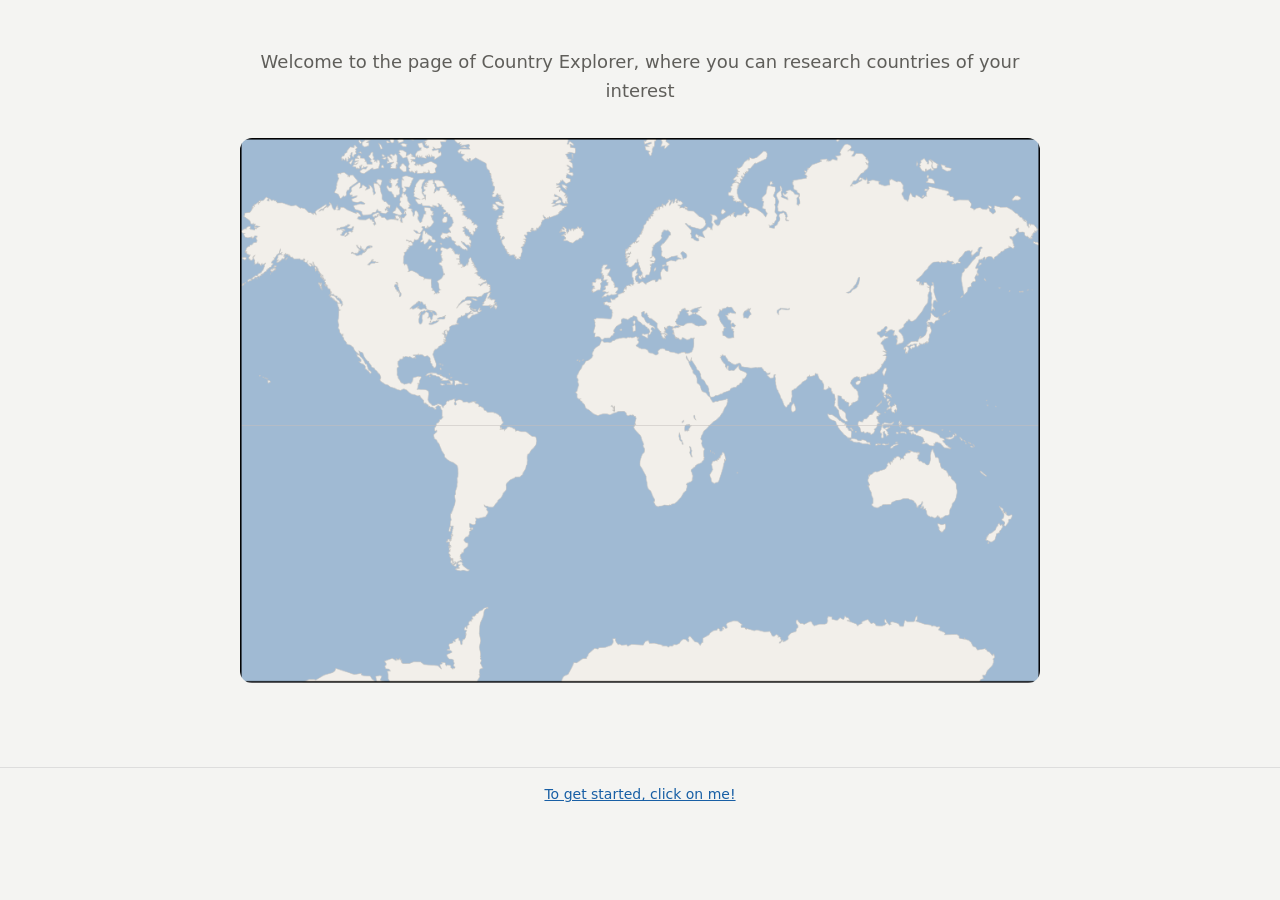
==== About.html @ 57bbb9ca "Removed login from aboutme html" ====
<!DOCTYPE html>
<html lang="en">
<head>
  <meta charset="UTF-8">
  <meta name="viewport" content="width=device-width, initial-scale=1.0">
  <title>AboutMe — CountryExplorer</title>
  <link rel="stylesheet" href="css/AboutMeStyle.css">
</head>
<body>
  <main class="main">
    <section class="about">
      <p class="about__text">Welcome to the page of Country Explorer, where you can research countries of your interest</p>
      <img class="about__image" src="assets/World_Map.png" alt="Map of the world">
    </section>
  </main>

  <footer class="footer">
    <a class="footer__link" href="index.html">To get started, click on me!</a>
  </footer>

</body>
</html>
---- css/AboutMeStyle.css ----
﻿:root {
  --color-primary: #185FA5;
  --color-text: #2c2c2a;
  --color-muted: #5f5e5a;
  --space: 1rem;
}
 
* { box-sizing: border-box; margin: 0; padding: 0; }
body { font-family: system-ui, sans-serif; background: #f4f4f2; color: var(--color-text); }
 
.main { padding: 3rem 2rem; }
 
.about {
  max-width: 800px;
  margin: 0 auto;
  text-align: center;
}
 
.about__text {
  font-size: 18px;
  color: var(--color-muted);
  margin-bottom: 2rem;
  line-height: 1.6;
}
 
.about__image {
  width: 100%;
  border-radius: 12px;
}
 
.footer { text-align: center; padding: var(--space); border-top: 1px solid #ddd; margin-top: 2rem; }
.footer__link { color: var(--color-primary); font-size: 14px; }
 
@media (max-width: 600px) {
  .main { padding: var(--space); }
  .about__text { font-size: 15px; }
}
 
@media (min-width: 1024px) {
  .main { max-width: 1100px; margin: 0 auto; }
}
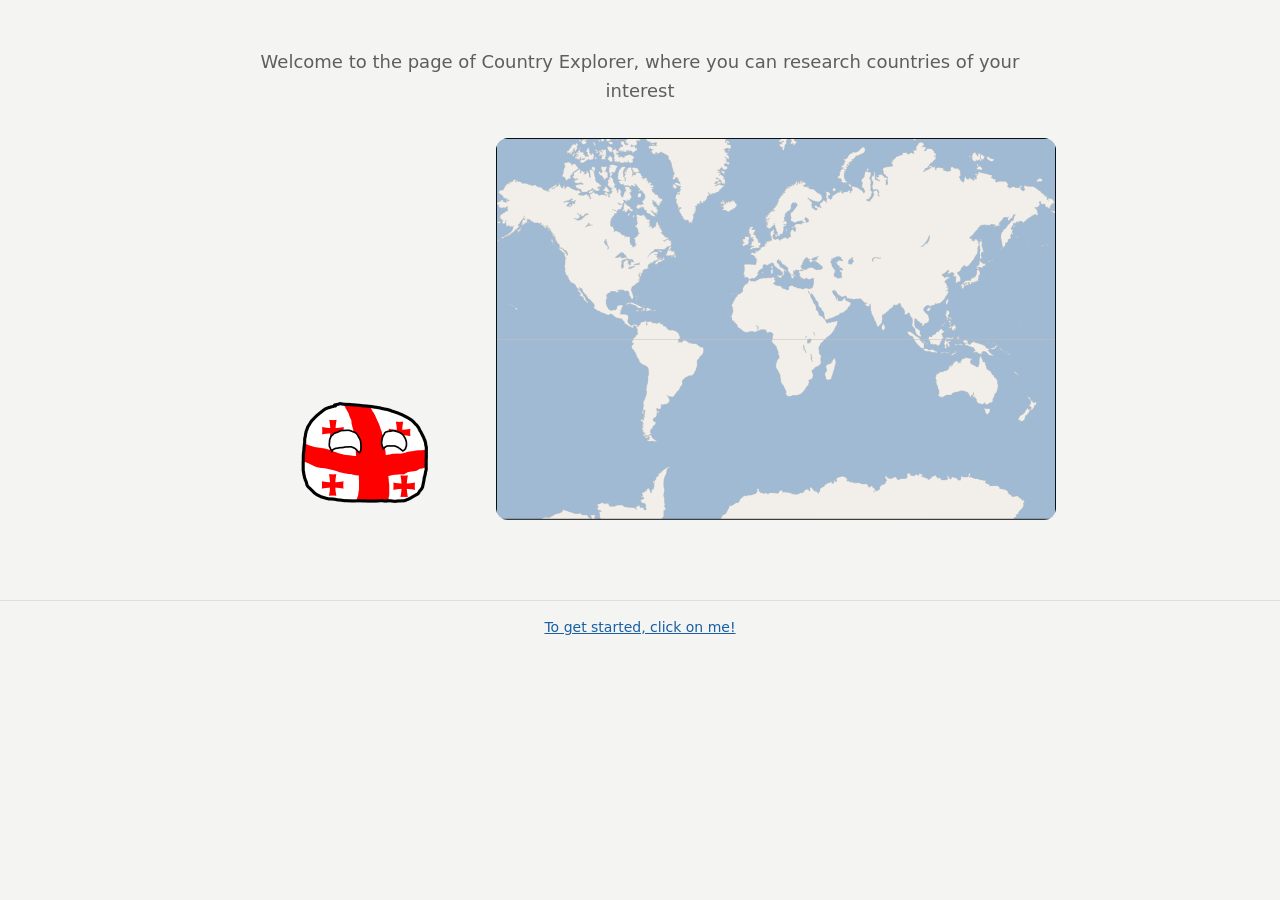
==== commit f148f938: "added a new image to about me page" ====
--- a/About.html
+++ b/About.html
@@ -10,7 +10,10 @@
   <main class="main">
     <section class="about">
       <p class="about__text">Welcome to the page of Country Explorer, where you can research countries of your interest</p>
-      <img class="about__image" src="assets/World_Map.png" alt="Map of the world">
+      <div class="about__images">
+           <img class="about__countryball" src="assets/Georgia.png" alt="GeorgiaBall">
+           <img class="about__worldimage" src="assets/World_Map.png" alt="Map of the world">
+      </div>
     </section>
   </main>
 
--- a/css/AboutMeStyle.css
+++ b/css/AboutMeStyle.css
@@ -6,9 +6,15 @@
 }
  
 * { box-sizing: border-box; margin: 0; padding: 0; }
-body { font-family: system-ui, sans-serif; background: #f4f4f2; color: var(--color-text); }
+body {
+   font-family: system-ui, 
+   sans-serif; background: #f4f4f2; 
+   color: var(--color-text);
+   }
  
-.main { padding: 3rem 2rem; }
+.main { 
+  padding: 3rem 2rem; 
+}
  
 .about {
   max-width: 800px;
@@ -23,9 +29,21 @@
   line-height: 1.6;
 }
  
-.about__image {
-  width: 100%;
+.about__images {
+  display: flex;
+  align-items: flex-end;
+  gap: 1rem;
+}
+
+.about__worldimage {
+  width: 70%;
   border-radius: 12px;
+}
+
+.about__countryball {
+  width: 30%;
+  flex-shrink: 0;
+
 }
  
 .footer { text-align: center; padding: var(--space); border-top: 1px solid #ddd; margin-top: 2rem; }
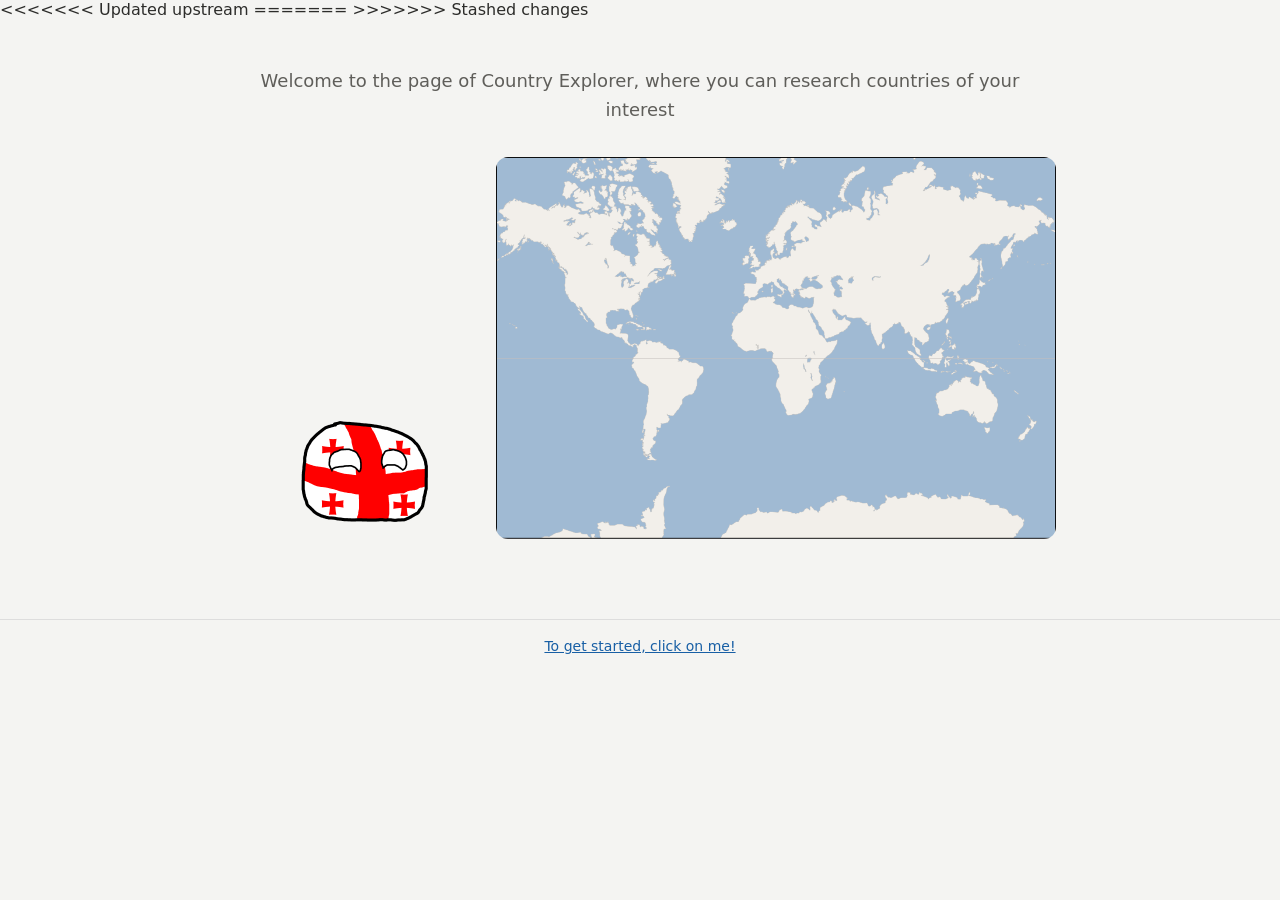
==== commit 17d1e66d: "flag emoji fix" ====
--- a/About.html
+++ b/About.html
@@ -4,6 +4,10 @@
   <meta charset="UTF-8">
   <meta name="viewport" content="width=device-width, initial-scale=1.0">
   <title>AboutMe — CountryExplorer</title>
+<<<<<<< Updated upstream
+  <link rel="icon" href="data:,">
+=======
+>>>>>>> Stashed changes
   <link rel="stylesheet" href="css/AboutMeStyle.css">
 </head>
 <body>
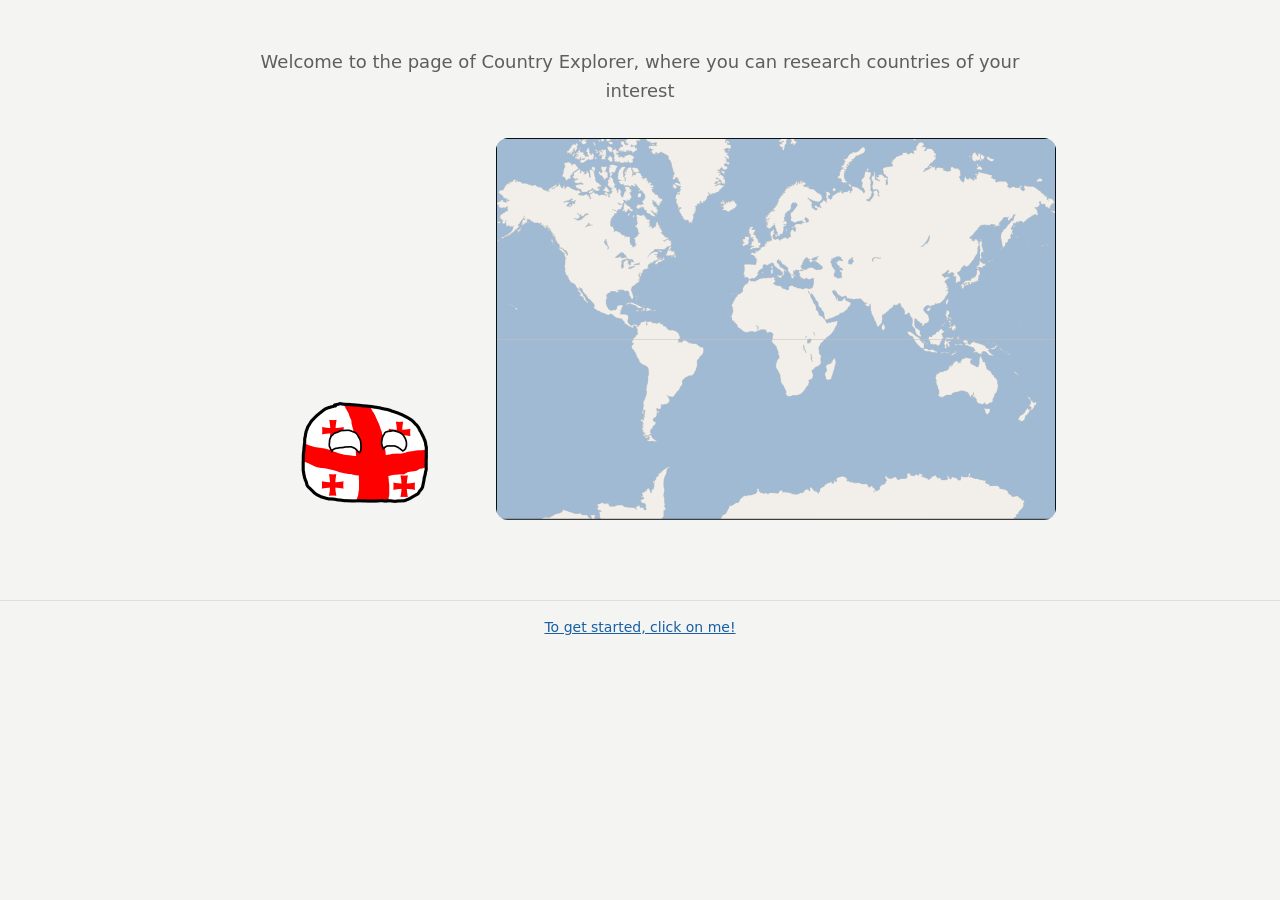
==== commit fb22cd8f: "flag emoji fix" ====
--- a/About.html
+++ b/About.html
@@ -4,10 +4,7 @@
   <meta charset="UTF-8">
   <meta name="viewport" content="width=device-width, initial-scale=1.0">
   <title>AboutMe — CountryExplorer</title>
-<<<<<<< Updated upstream
   <link rel="icon" href="data:,">
-=======
->>>>>>> Stashed changes
   <link rel="stylesheet" href="css/AboutMeStyle.css">
 </head>
 <body>
